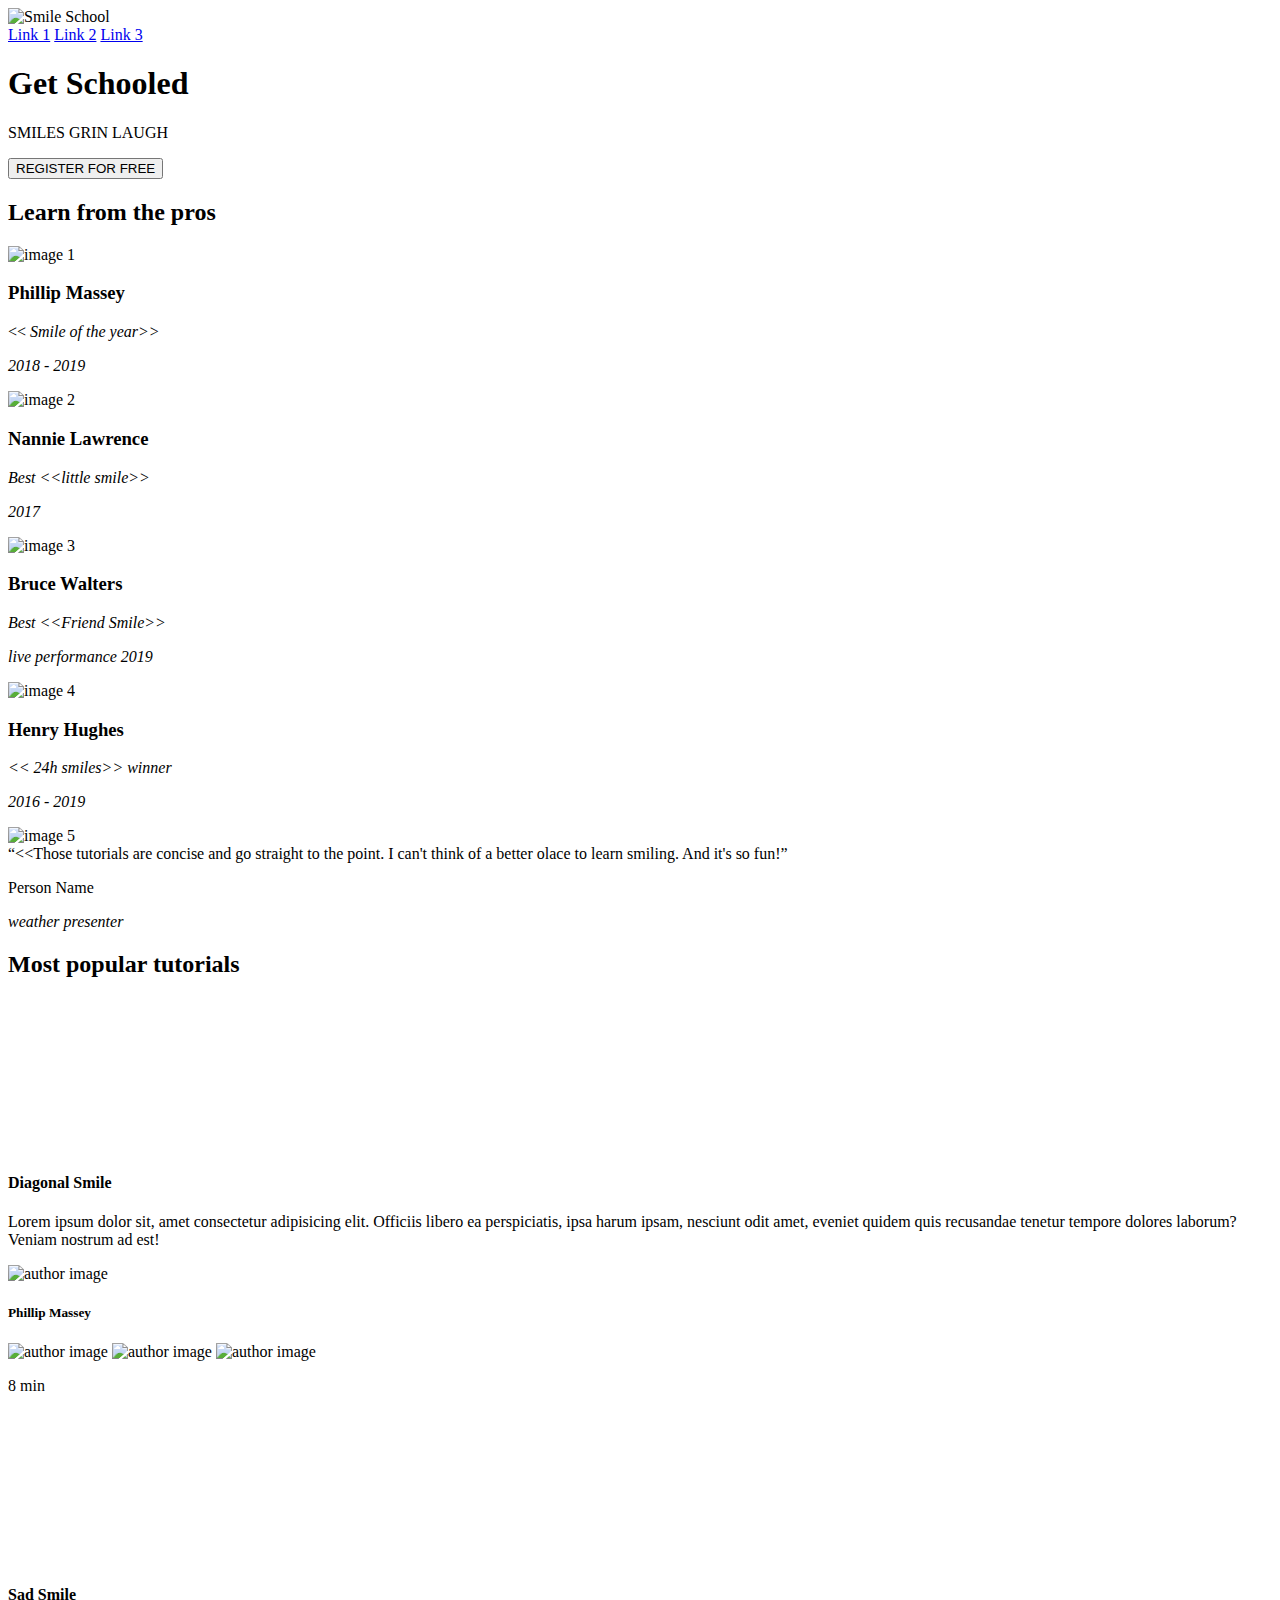
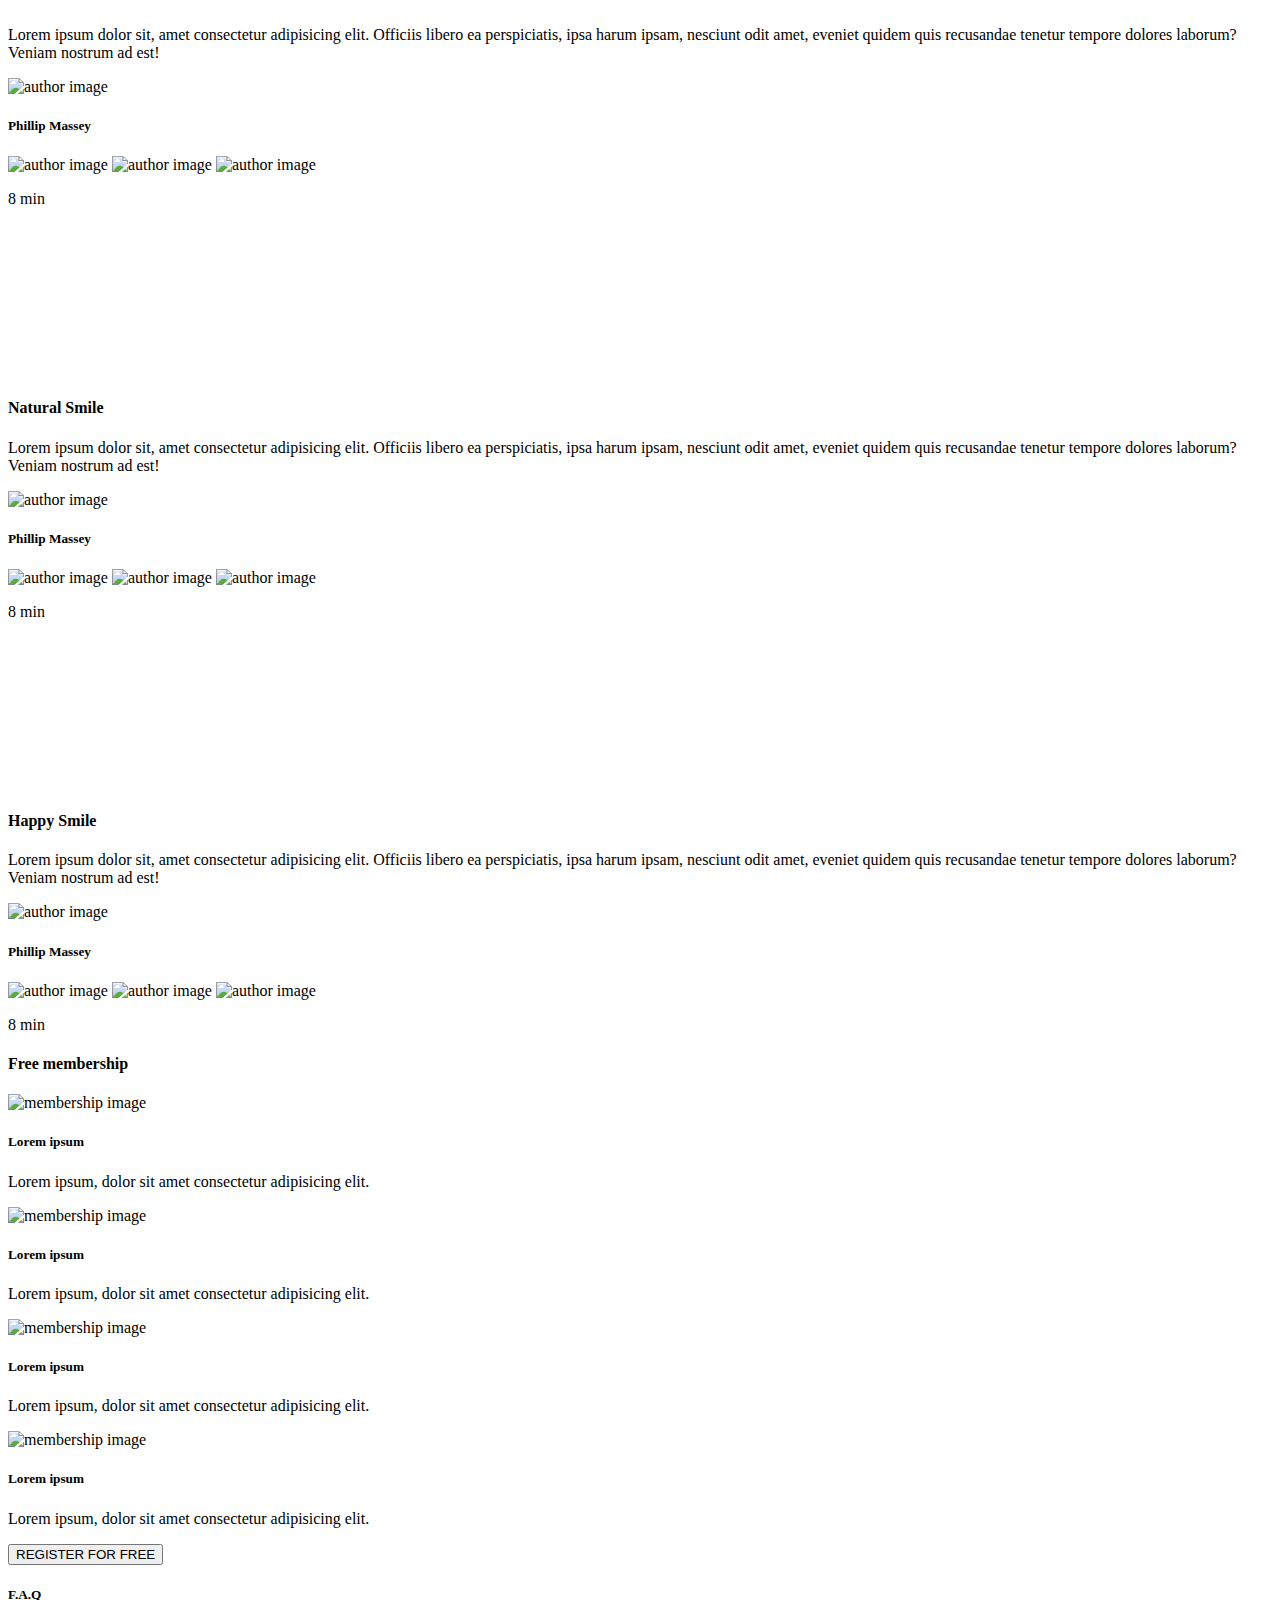
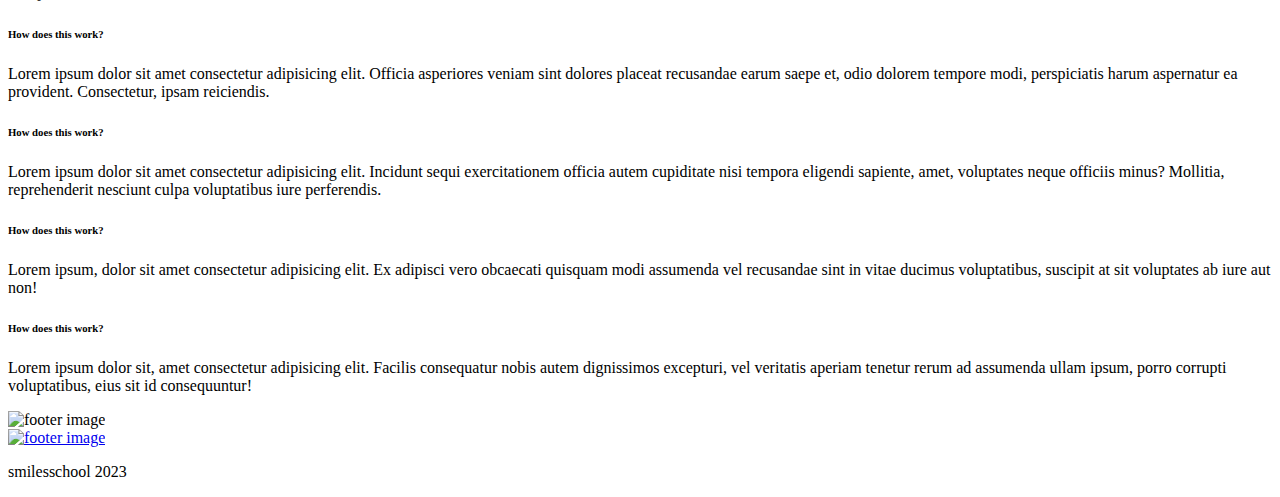
==== css_advanced/index.html @ 2f0001ec "css_advanced" ====
<!DOCTYPE html>
<html lang="en">
    <head>    <meta charset="UTF-8">
        <meta name="viewport" content="width=device-width, initial-scale=1.0">
        <title>School Page</title>
        <link rel="stylesheet" href="styles.css">
    </head>
    <body>

<!-- The Header Section -->

        <header>
            <a> <img src="https://placehold.co/100x100?text=Smile+School" alt="Smile School"/></a>
            <div>
                <a href="#">Link 1</a>
                <a href="#">Link 2</a>
                <a href="#">Link 3</a>
            </div>
        </header>

<!-- Banner -->
        <main>
            <section>
                <div>
                    <h1>Get Schooled</h1>
                    <p>SMILES GRIN LAUGH</p>
                    <button id="register">REGISTER FOR FREE</button>
                </div>
                <div>
                    <h2>Learn from the pros</h2>
                    <div><p> <img src="https://placehold.co/100x100.png" alt="image 1"/></p>
                        <h3>Phillip Massey</h3>
                        <p>&lt;&lt; <i>Smile of the year&gt;&gt;</i></p>
                        <p><i>2018 - 2019</i></p>
                    </div>
                    <div><p> <img src="https://placehold.co/100x100.png" alt="image 2"/></p>
                        <h3>Nannie Lawrence</h3>
                        <p><i>Best &lt;&lt;little smile&gt;&gt;</i></p>
                        <p><i>2017</i></p>
                    </div>
                    <div><p> <img src="https://placehold.co/100x100.png" alt="image 3"/></p>
                        <h3>Bruce Walters</h3>
                        <p><i>Best &lt;&lt;Friend Smile&gt;&gt;</i></p>
                        <p><i>live performance 2019</i></p>
                    </div>
                    <div><p> <img src="https://placehold.co/100x100.png" alt="image 4"/></p>
                        <h3>Henry Hughes</h3>
                        <p><i>&lt;&lt; 24h smiles&gt;&gt; winner</i></p>
                        <p><i>2016 - 2019</i></p>
                    </div>
                </div>
            </section>
            <section>
                <div><img src="https://placehold.co/100x100.png" alt="image 5"/></div>
                <div>
                    <q>&lt;&lt;Those tutorials are concise and go straight to the point. I can't think of a better olace to learn smiling. And it's so fun&#33;</q>
                    <p>Person Name</p>
                    <p><i>weather presenter</i></p>
                </div>
            </section>
            <section>
                <h2>Most <bold>popular</bold> tutorials</h2>
                <div>
                    <div>
                        <video>
                        <source src="https://placehold.co/100x100.mp4" type="video/mp4" controls/>
                        </video>
                        <h4>Diagonal Smile</h4>
                        <p>Lorem ipsum dolor sit, amet consectetur adipisicing elit. Officiis libero ea perspiciatis, ipsa harum ipsam, nesciunt odit amet, eveniet quidem quis recusandae tenetur tempore dolores laborum? Veniam nostrum ad est!</p>
                        <div>
                            <img src="https://placehold.co/100x100/png" alt="author image"/>
                            <h5>Phillip Massey</h5>
                        </div>
                        <div>
                            <img src="https://placehold.co/20x20/png" alt="author image"/>
                            <img src="https://placehold.co/20x20/png" alt="author image"/>
                            <img src="https://placehold.co/20x20/png" alt="author image"/>
                            <p>8 min</p>
                        </div>
                        <div>
                            <video>
                            <source src="https://placehold.co/100x100.mp4" type="video/mp4" controls/>
                            </video>
                            <h4>Sad Smile</h4>
                            <p>Lorem ipsum dolor sit, amet consectetur adipisicing elit. Officiis libero ea perspiciatis, ipsa harum ipsam, nesciunt odit amet, eveniet quidem quis recusandae tenetur tempore dolores laborum? Veniam nostrum ad est!</p>
                            <div>
                                <img src="https://placehold.co/100x100/png" alt="author image"/>
                                <h5>Phillip Massey</h5>
                            </div>
                            <div>
                                <img src="https://placehold.co/20x20/png" alt="author image"/>
                                <img src="https://placehold.co/20x20/png" alt="author image"/>
                                <img src="https://placehold.co/20x20/png" alt="author image"/>
                                <p>8 min</p>
                            </div>
                            <div>
                                <video>
                                <source src="https://placehold.co/100x100.mp4" type="video/mp4" controls/>
                                </video>
                                <h4>Natural Smile</h4>
                                <p>Lorem ipsum dolor sit, amet consectetur adipisicing elit. Officiis libero ea perspiciatis, ipsa harum ipsam, nesciunt odit amet, eveniet quidem quis recusandae tenetur tempore dolores laborum? Veniam nostrum ad est!</p>
                                <div>
                                    <img src="https://placehold.co/100x100/png" alt="author image"/>
                                    <h5>Phillip Massey</h5>
                                </div>
                                <div>
                                    <img src="https://placehold.co/20x20/png" alt="author image"/>
                                    <img src="https://placehold.co/20x20/png" alt="author image"/>
                                    <img src="https://placehold.co/20x20/png" alt="author image"/>
                                    <p>8 min</p>
                                </div>
                                <div>
                                    <video>
                                    <source src="https://placehold.co/100x100.mp4" type="video/mp4" controls/>
                                    </video>
                                    <h4>Happy Smile</h4>
                                    <p>Lorem ipsum dolor sit, amet consectetur adipisicing elit. Officiis libero ea perspiciatis, ipsa harum ipsam, nesciunt odit amet, eveniet quidem quis recusandae tenetur tempore dolores laborum? Veniam nostrum ad est!</p>
                                    <div>
                                        <img src="https://placehold.co/100x100/png" alt="author image"/>
                                        <h5>Phillip Massey</h5>
                                    </div>
                                    <div>
                                        <img src="https://placehold.co/20x20/png" alt="author image"/>
                                        <img src="https://placehold.co/20x20/png" alt="author image"/>
                                        <img src="https://placehold.co/20x20/png" alt="author image"/>
                                        <p>8 min</p>
                                    </div>
                    </div>
                </div>
            </section>

<!-- The Free Membership Section-->
            <section>
                <h4>Free membership</h4>
                <div>
                    <div>
                        <img src="https://placehold.co/100x100/000000/FFFFFF/png" alt="membership image"/>
                        <h5>Lorem ipsum</h5>
                        <p>Lorem ipsum, dolor sit amet consectetur adipisicing elit.
                        </p>
                    </div>
                    <div>
                        <img src="https://placehold.co/100x100/000000/FFFFFF/png" alt="membership image"/>
                        <h5>Lorem ipsum</h5>
                        <p>Lorem ipsum, dolor sit amet consectetur adipisicing elit.
                        </p>
                    </div>
                    <div><img src="https://placehold.co/100x100/000000/FFFFFF/png" alt="membership image"/>
                        <h5>Lorem ipsum</h5>
                        <p>Lorem ipsum, dolor sit amet consectetur adipisicing elit.
                        </p>
                    </div>
                    <div><img src="https://placehold.co/100x100/000000/FFFFFF/png" alt="membership image"/>
                        <h5>Lorem ipsum</h5>
                        <p>Lorem ipsum, dolor sit amet consectetur adipisicing elit.
                        </p>
                    </div>
                </div>
                <button>REGISTER FOR FREE</button>
            </section>

<!-- The Frequently Asked Question Section-->
            <section>
                <h5>F.A.Q</h5>
                <div>
                    <div>
                        <div>
                            <h6>How does this work?</h6>
                            <p>Lorem ipsum dolor sit amet consectetur adipisicing elit. Officia asperiores veniam sint dolores placeat recusandae earum saepe et, odio dolorem tempore modi, perspiciatis harum aspernatur ea provident. Consectetur, ipsam reiciendis.
                            </p>
                        </div>
                        <div>
                            <h6>How does this work?</h6>
                            <p>
                                Lorem ipsum dolor sit amet consectetur adipisicing elit. Incidunt sequi exercitationem officia autem cupiditate nisi tempora eligendi sapiente, amet, voluptates neque officiis minus? Mollitia, reprehenderit nesciunt culpa voluptatibus iure perferendis.
                            </p>
                        </div>
                    </div>
                    <div>
                        <div>
                            <h6>How does this work?</h6>
                            <p>
                                Lorem ipsum, dolor sit amet consectetur adipisicing elit. Ex adipisci vero obcaecati quisquam modi assumenda vel recusandae sint in vitae ducimus voluptatibus, suscipit at sit voluptates ab iure aut non!
                            </p>
                        </div>
                        <div>
                            <h6>How does this work?</h6>
                            <p>
                                Lorem ipsum dolor sit, amet consectetur adipisicing elit. Facilis consequatur nobis autem dignissimos excepturi, vel veritatis aperiam tenetur rerum ad assumenda ullam ipsum, porro corrupti voluptatibus, eius sit id consequuntur!
                            </p>
                        </div>
                    </div>
                </div>
            </section>
        </main>

        <!-- Footer of the Task-->
        <footer>
            <div>
                <div>
                    <img src="https://placehold.co/100x100/000000/FFFFFF/png" alt="footer image"/>
                    <div>
                        <a href="#register">
                     <img src="https://placehold.co/100x100/000000/FFFFFF/png" alt="footer image"/>
                        </a>
                    </div>
                </div>
                <p>smilesschool 2023</p>
            </div>
        </footer>
    </body>
</html>
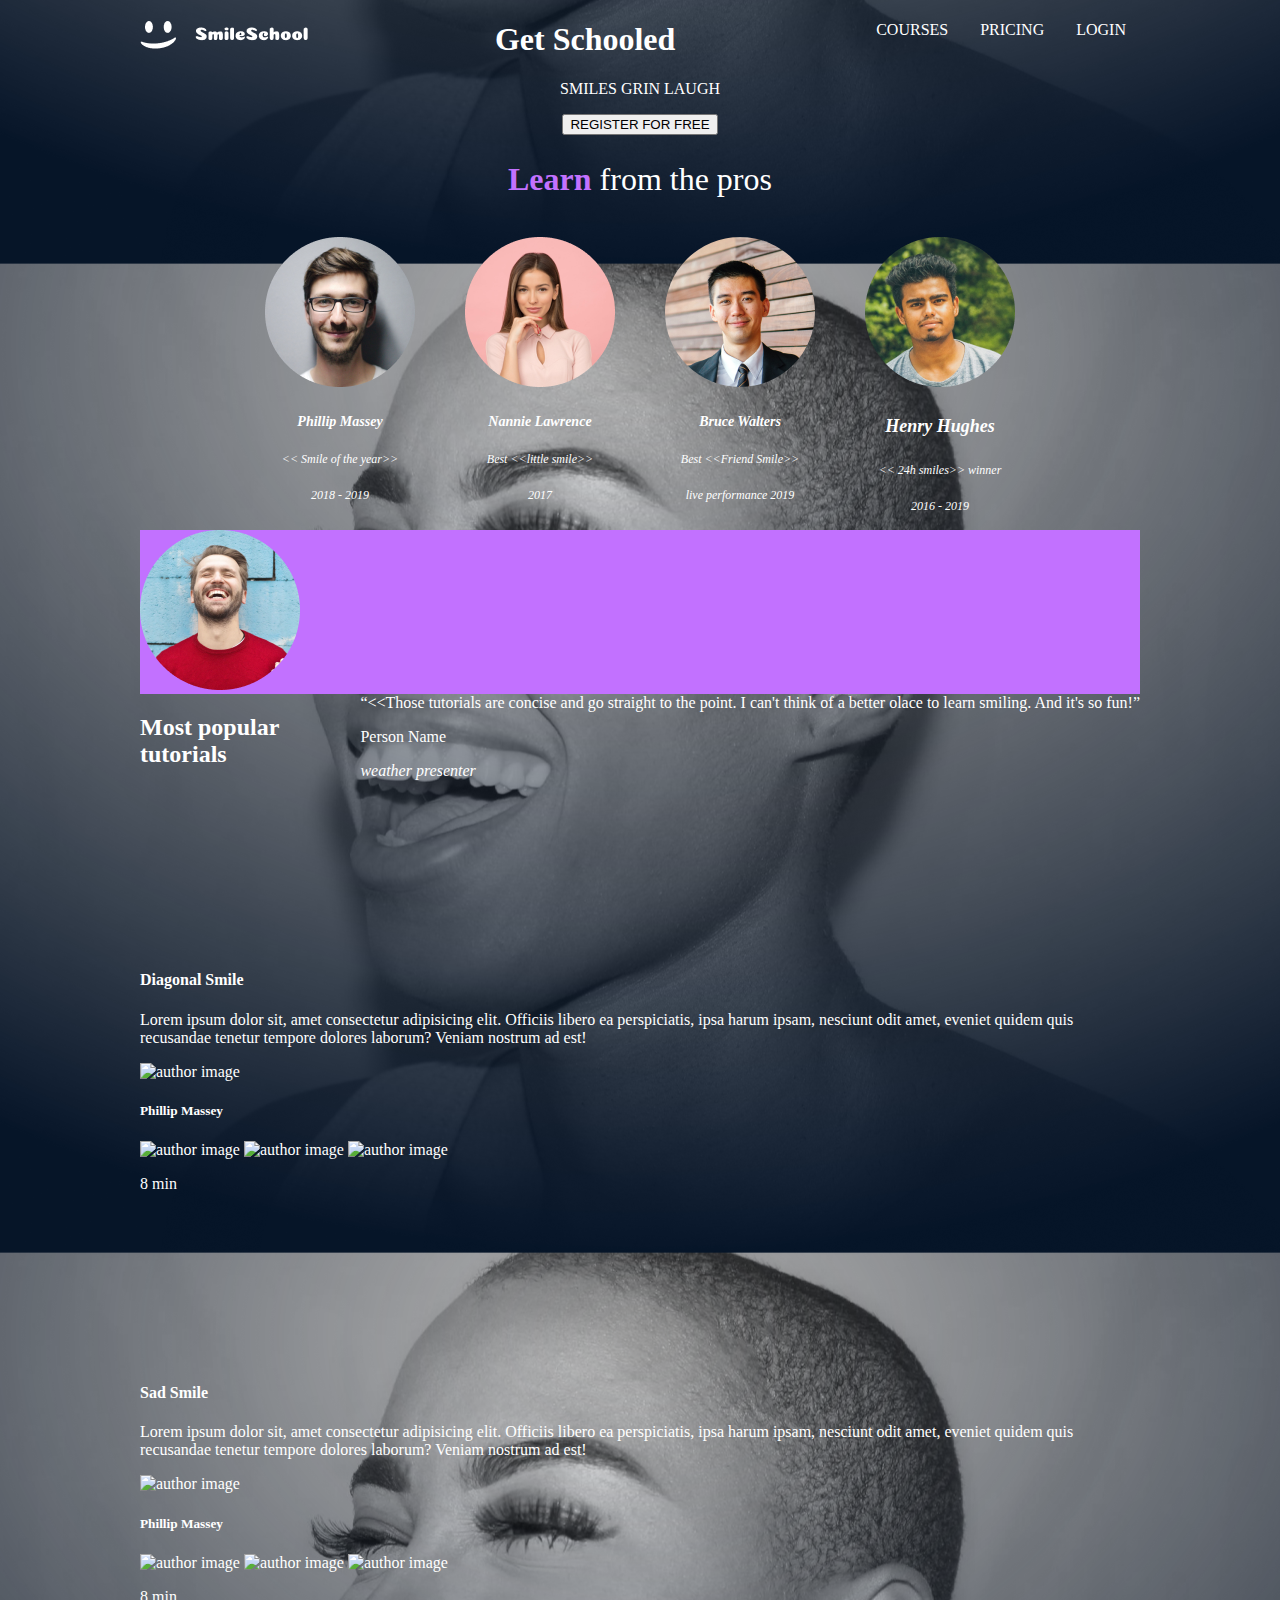
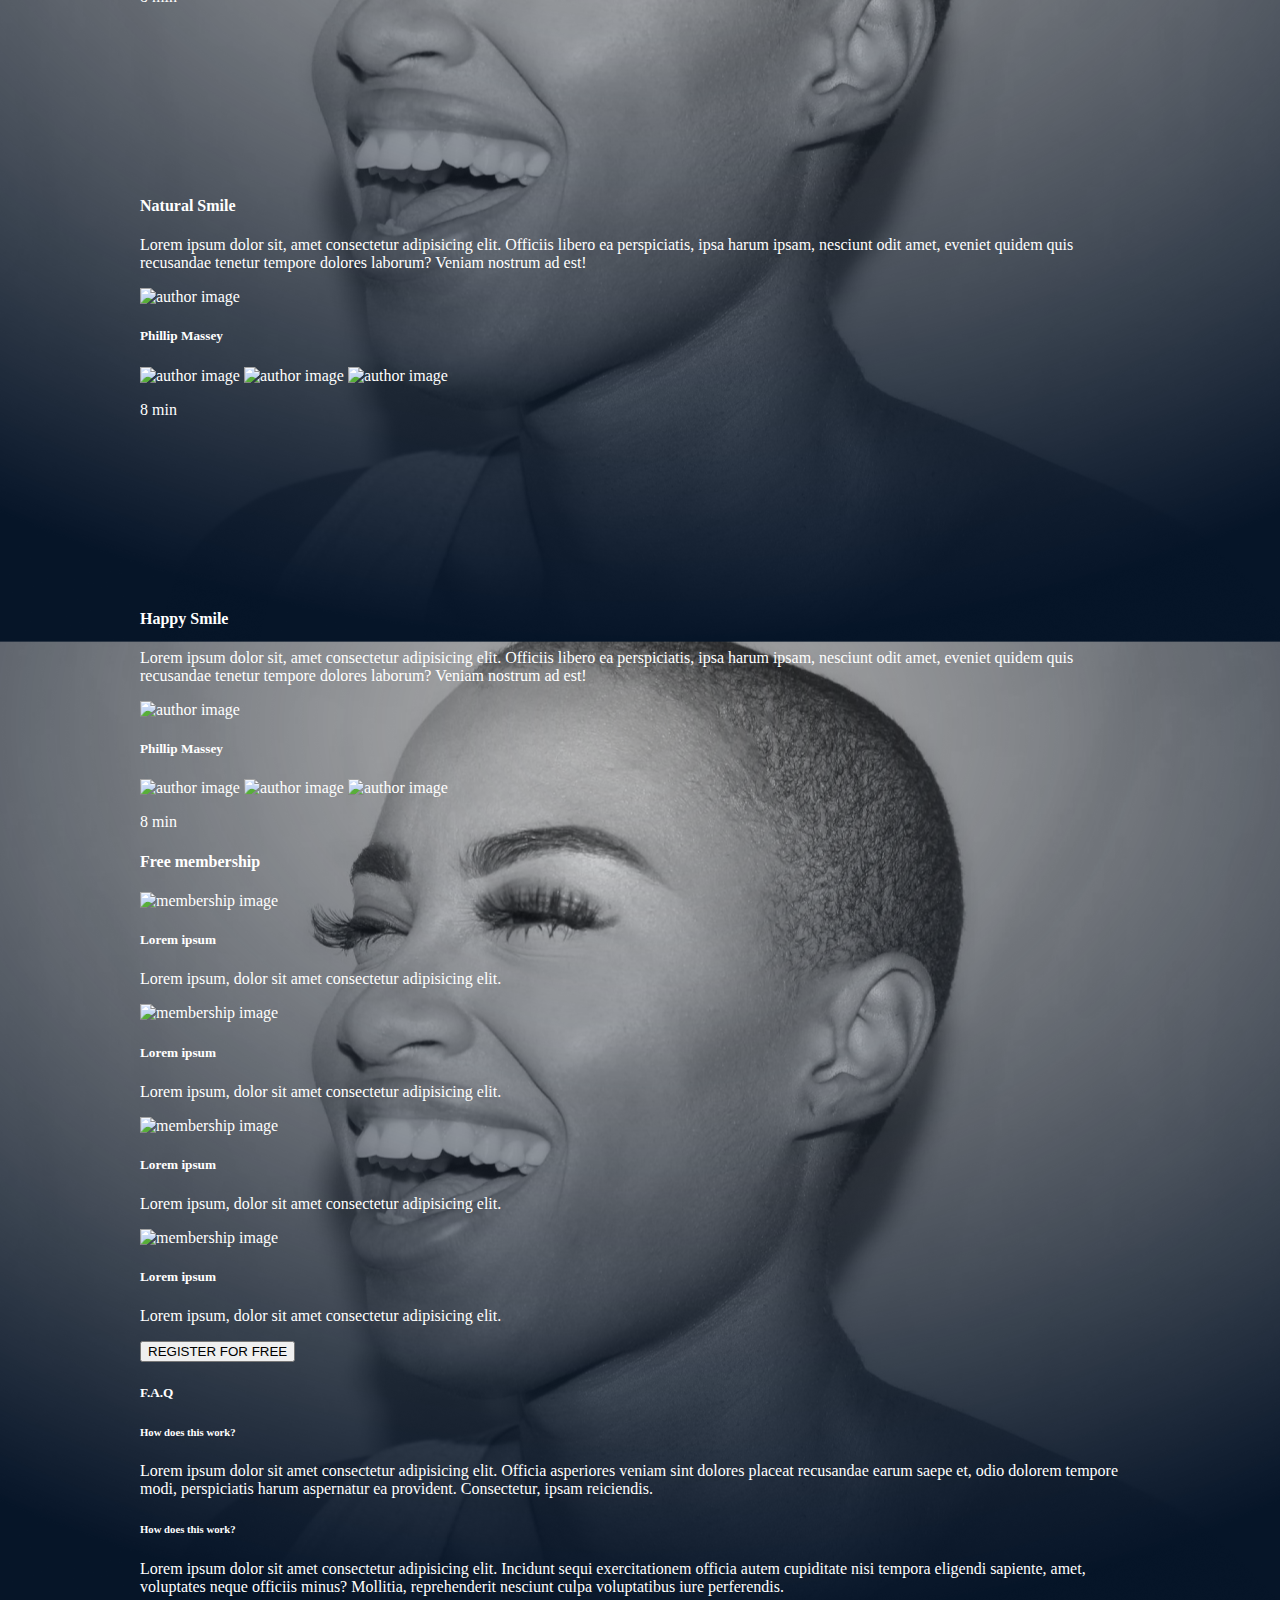
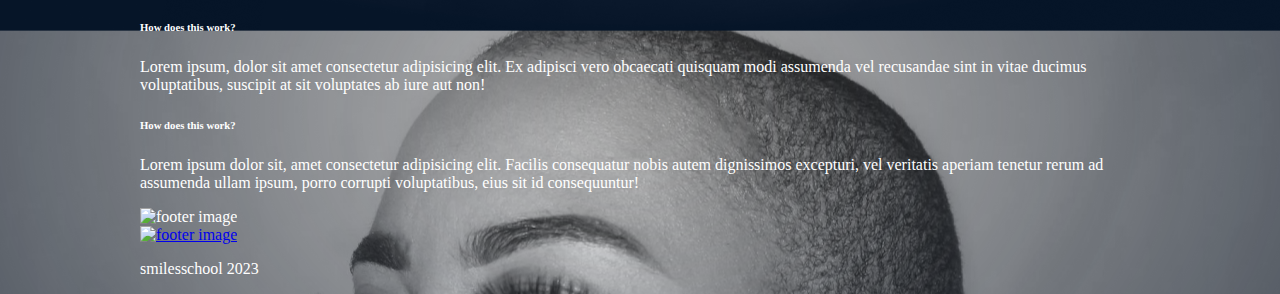
==== commit 925c77f6: "css_advanced" ====
--- a/css_advanced/index.html
+++ b/css_advanced/index.html
@@ -10,49 +10,51 @@
 <!-- The Header Section -->
 
         <header>
-            <a> <img src="https://placehold.co/100x100?text=Smile+School" alt="Smile School"/></a>
-            <div>
-                <a href="#">Link 1</a>
-                <a href="#">Link 2</a>
-                <a href="#">Link 3</a>
+            <a class="logo">
+                <img src="images/logo.png" alt="logo">
+            </a>
+            <div class="nav">
+                <a href="#">COURSES</a>
+                <a href="#">PRICING</a>
+                <a href="#">LOGIN</a>
             </div>
         </header>
 
 <!-- Banner -->
         <main>
-            <section>
-                <div>
+            <section class="smiles">
+                <div class="laugh">
                     <h1>Get Schooled</h1>
                     <p>SMILES GRIN LAUGH</p>
                     <button id="register">REGISTER FOR FREE</button>
                 </div>
-                <div>
-                    <h2>Learn from the pros</h2>
-                    <div><p> <img src="https://placehold.co/100x100.png" alt="image 1"/></p>
+                    <h2 class="mi"><strong>Learn</strong> from the pros</h2>
+                <div class="cry">
+                    <div class="cry-01"><p> <img src="images/1.png" alt="image 1"/></p>
                         <h3>Phillip Massey</h3>
-                        <p>&lt;&lt; <i>Smile of the year&gt;&gt;</i></p>
+                        <p class="yes">&lt;&lt; <i>Smile of the year&gt;&gt;</i></p>
                         <p><i>2018 - 2019</i></p>
                     </div>
-                    <div><p> <img src="https://placehold.co/100x100.png" alt="image 2"/></p>
+                    <div class="cry-02"><p> <img src="images/3.png" alt="image 2"/></p>
                         <h3>Nannie Lawrence</h3>
-                        <p><i>Best &lt;&lt;little smile&gt;&gt;</i></p>
+                        <p class="yes"><i>Best &lt;&lt;little smile&gt;&gt;</i></p>
                         <p><i>2017</i></p>
                     </div>
-                    <div><p> <img src="https://placehold.co/100x100.png" alt="image 3"/></p>
+                    <div class="cry-03"><p> <img src="images/2.png" alt="image 3"/></p>
                         <h3>Bruce Walters</h3>
-                        <p><i>Best &lt;&lt;Friend Smile&gt;&gt;</i></p>
+                        <p class="yes"><i>Best &lt;&lt;Friend Smile&gt;&gt;</i></p>
                         <p><i>live performance 2019</i></p>
                     </div>
-                    <div><p> <img src="https://placehold.co/100x100.png" alt="image 4"/></p>
+                    <div class="cry-04"><p> <img src="images/4.png" alt="image 4"/></p>
                         <h3>Henry Hughes</h3>
-                        <p><i>&lt;&lt; 24h smiles&gt;&gt; winner</i></p>
+                        <p class="yes"><i>&lt;&lt; 24h smiles&gt;&gt; winner</i></p>
                         <p><i>2016 - 2019</i></p>
                     </div>
                 </div>
             </section>
-            <section>
-                <div><img src="https://placehold.co/100x100.png" alt="image 5"/></div>
-                <div>
+            <section class="pi">
+                <div class="pii"><img src="images/5.png" alt="image 5"/></div>
+                <div class="piii">
                     <q>&lt;&lt;Those tutorials are concise and go straight to the point. I can't think of a better olace to learn smiling. And it's so fun&#33;</q>
                     <p>Person Name</p>
                     <p><i>weather presenter</i></p>
@@ -63,7 +65,7 @@
                 <div>
                     <div>
                         <video>
-                        <source src="https://placehold.co/100x100.mp4" type="video/mp4" controls/>
+                        <source src="images/6.png" type="video/mp4" controls/>
                         </video>
                         <h4>Diagonal Smile</h4>
                         <p>Lorem ipsum dolor sit, amet consectetur adipisicing elit. Officiis libero ea perspiciatis, ipsa harum ipsam, nesciunt odit amet, eveniet quidem quis recusandae tenetur tempore dolores laborum? Veniam nostrum ad est!</p>
@@ -79,7 +81,7 @@
                         </div>
                         <div>
                             <video>
-                            <source src="https://placehold.co/100x100.mp4" type="video/mp4" controls/>
+                            <source src="images/play.png" type="video/mp4" controls/>
                             </video>
                             <h4>Sad Smile</h4>
                             <p>Lorem ipsum dolor sit, amet consectetur adipisicing elit. Officiis libero ea perspiciatis, ipsa harum ipsam, nesciunt odit amet, eveniet quidem quis recusandae tenetur tempore dolores laborum? Veniam nostrum ad est!</p>
--- a/css_advanced/styles.css
+++ b/css_advanced/styles.css
@@ -0,0 +1,78 @@
+body {
+    color: white;
+    font-family: Source Sans Pro;
+    font-style: normal;
+    max-width: 1000px;
+    margin: auto;
+    background-image: url(images/Object.png);
+    background-position: center;
+}
+
+header .logo {
+    float: left;
+}
+
+.nav {
+    float: right;
+}
+
+.nav a {
+    color: white;
+    text-decoration: none;
+    padding: 14px;
+}
+
+.nav a:hover {
+    color: gold;
+}
+
+main .smiles .laugh {
+    text-align: center;
+}
+
+.mi {
+    text-align: center;
+    font-size: 32px;
+    font-weight: 300;
+}
+
+.mi strong {
+    color: #c271ff;
+    font-weight: 700;
+}
+
+.cry {
+    display: flex;
+    justify-content: center;
+    align-content: center;
+    gap: 50px;
+}
+
+.cry .cry-03 p img {
+    border-radius: 50%;
+}
+
+.cry .cry-01, .cry-02, .cry-03, .cry-04 h3 {
+    text-align: center;
+    font-size: 18px;
+    font-weight: 900;
+    line-height: 27px;
+}
+
+.cry .cry-01, .cry-02, .cry-03, .cry-04, h3 .yes {
+    text-align: center;
+    font-size: 12px;
+    font-style: italic;
+    font-weight: 400;
+    line-height: 24px;
+}
+
+.pi {
+    background-color: #c271ff;
+    background-position: inherit;
+}
+
+.piii {
+    float: right;
+}
+
